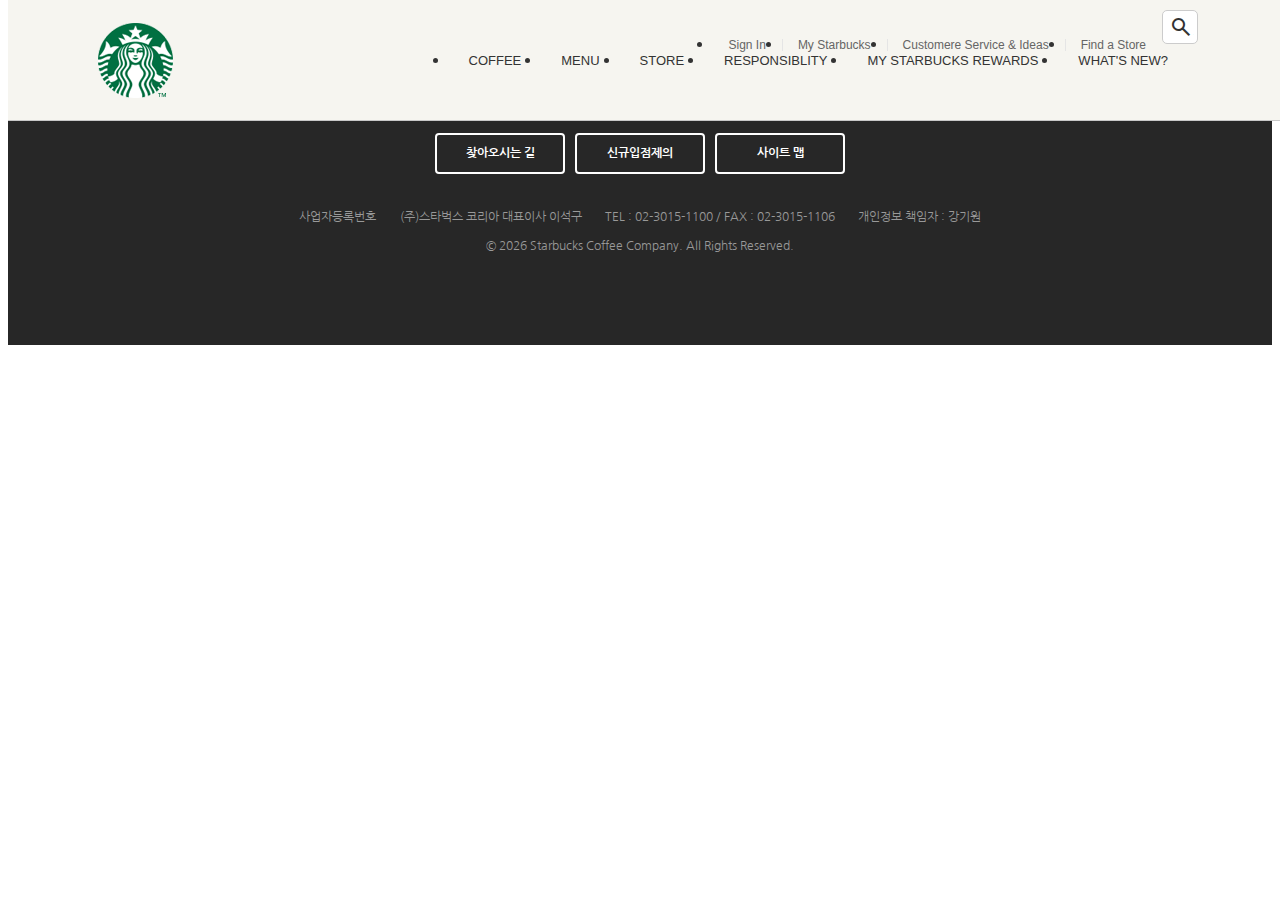
==== signin/index.html @ 1a1e829d "공통 모듈 분리" ====
<!DOCTYPE html>
<html lang="ko">
<head>

  <meta charset="UTF-8"/> 
  <meta name="viewport" content="width=device-width, initial-scale=1.0"/>
  <title>Starbucks Coffee Korea</title>

  <meta property="og:type" content="website" />
  <meta property="og:site_name" content="Starbucks" />
  <meta property="og:title" content="Starbucks Coffee Korea" />
  <meta property="og:description" content="스타벅스는 세계에서 가장 큰 다국적 커피 전문점으로, 64개국에서 총 23,187개의 매점을 운영하고 있습니다." />
  <meta property="og:image" content="../images/starbucks_seo.jpg" />
  <meta property="og:url" content="https://starbucks.co.kr" />
  
  <link rel="icon" href="../favicon.png">
  <link rel="stylesheet" href="https://cdn.jsdelivr.net/npm/reset-css@5.0.1/reset.min.css"/>
  <link rel="preconnect" href="https://fonts.googleapis.com">
  <link rel="preconnect" href="https://fonts.gstatic.com" crossorigin>
  <link href="https://fonts.googleapis.com/css2?family=Nanum+Gothic:wght@400;700&display=swap" rel="stylesheet">
  <link rel="stylesheet" href="https://fonts.googleapis.com/css2?family=Material+Symbols+Outlined:opsz,wght,FILL,GRAD@48,400,0,0" />
  <link rel="stylesheet" href="../css/main.css"/>
  <script defer src="../js/common.js"></script>



  <!-- HEADER -->
<header>
  <div class="inner">
    <a href="/" class="logo">
      <img src="../images/starbucks_logo.png" alt="스타벅스로고">
    </a>
    <div class="sub-menu">
      <ul class="menu">
        <li>
          <a href="/signin">Sign In</a>
        </li>
        <li>
          <a href="javascript:void(0)">My Starbucks</a>
        </li>
        <li>
          <a href="javascript:void(0)">Customere Service & Ideas</a>
        </li>
        <li>
          <a href="javascript:void(0)">Find a Store</a>
        </li>
      </ul>
      <div class="search">
        <input type="text"/>
        <div class="material-symbols-outlined">search</div>
      </div>
    </div>
    
    <ul class="main-menu">
      <li class="item">
        <div class="item__name">COFFEE</div>
        <div class="item__contents">
          <div class="contents__menu">
            <ul class="inner">
              <li>
                <h4>커피</h4>
                <ul>
                  <li>스타벅스 원두</li>
                  <li>스타벅스 비아</li>
                  <li>스타벅스 오리가미</li>
                </ul>
              </li>
              <li>
                <h4>에스프레소 음료</h4>
                <ul>
                  <li>도피오</li>
                  <li>에스프레소 마키야또</li>
                  <li>아메리카노</li>
                  <li>마키야또</li>
                  <li>카푸치노</li>
                  <li>라떼</li>
                  <li>모카</li>
                  <li>리스트레또 비안코</li>
                </ul>
              </li>
              <li>
                <h4>커피 이야기</h4>
                <ul>
                  <li>스타벅스 로스트 스팩트럼</li>
                  <li>최상의 아라비카 원두</li>
                  <li>한 잔의 커피가 완성되기까지</li>
                  <li>클로버® 커피 추출 시스템</li>
                </ul>
              </li>
              <li>
                <h4>최상의 커피를 즐기는 법</h4>
                <ul>
                  <li>커피 프레스</li>
                  <li>푸어 오버</li>
                  <li>아이스 푸어 오버</li>
                  <li>커피 메이커</li>
                  <li>리저브 매장에서 다양하게 즐기는 법</li>
                </ul>
              </li>
            </ul>
          </div>
          <div class="contents__texture">
            <div class="inner">
              <h4>나와 어울리는 커피 찾기</h4>
              <p>스타벅스가 여러분에게 어울리는 커피를 찾아드립니다.</p>
              <h4>최상의 커피를 즐기는 법</h4>
              <p>여러가지 방법을 통해 다양한 풍미의 커피를 즐겨보세요!</p>
            </div>
          </div>
        </div>
      </li>

      <li class="item">
        <div class="item__name">MENU</div>
        <div class="item__contents">
          <div class="contents__menu">
            <ul class="inner">
              <li>
                <h4>음료</h4>
              <ul>
              <li>콜드 브루</li>
              <li>브루드 커피</li>
              <li>에스프레소</li>
              <li>프라푸치노</li>
              <li>블렌디드 음료</li>
              <li>스타벅스 피지오</li>
              <li>티(티바나)</li>
              <li>기타 제조 음료</li>
              <li>스타벅스 주스(병음료)</li>
            </ul>
             </li>
             <li>
              <h4>푸드</h4>
              <ul>
                <li>베이커리</li>
                <li>케익</li>
                <li>샌드위치 & 샐러드</li>
                <li>따뜻한 푸드</li>
                <li>과일 & 요거트</li>
                <li>스낵 & 미니 디저트</li>
                <li>아이스크림</li>
              </ul>
            </li>
            <li>
              <h4>상품</h4>
              <ul>
                <li>머그</li>
                <li>글라스</li>
                <li>플라스틱 텀블러</li>
                <li>스테인리스 텀블러</li>
                <li>보온병</li>
                <li>액세서리</li>
                <li>커피 용품</li>
                <li>패키지 티(티바나)</li>
              </ul>
            </li>
            <li>
              <h4>카드</h4>
              <ul>
                <li>실물카드</li>
                <li>e-Gift 카드</li>
              </ul>
            </li>
            <li>
              <h4>메뉴 이야기</h4>
              <ul>
                <li>콜드 브루</li>
                <li>스타벅스 티바나</li>
              </ul>
            </li>
            </ul>
          </div>
          <div class="contents__texture">
            <div class="inner">
              <h4 class="new">스타벅스 티바나</h4>
              <p>다양한 찻잎과 향신료 등 개성있는 재료로 새로운 맛과 향의 티를 선보입니다.</p>
            </div>
          </div>
        </div>
      </li>

      <li class="item">
        <div class="item__name">STORE</div>
        <div class="item__contents">
          <div class="contents__menu">
            <ul class="inner">
              <li>
                <h4>매장 찾기</h4>
                <ul>
                  <li>퀵 검색</li>
                  <li>지역 검색</li>
                  <li>My 매장</li>
                </ul>
              </li>
              <li>
                <h4>매장 이야기</h4>
                <ul>
                  <li>청담스타</li>
                  <li>티바나 인스파이어드 매장</li>
                  <li>파미에파크</li>
                </ul>
              </li>
            </ul>
          </div>
          <div class="contents__texture">
            <div class="inner">
              <h4>매장 찾기</h4>
              <p>보다 빠르게 매장을 찾아보세요!</p>
              <h4 class="new">청담스타</h4>
              <p>스타벅스 1,000호점인 청담스타점을 만나보세요.</p>
            </div>
          </div>
        </div>
      </li>

      <li class="item">
        <div class="item__name">RESPONSIBLITY</div>
        <div class="item__contents">
          <div class="contents__menu">
            <ul class="inner">
              <li>
                <h4>지역 사회 참여 활동</h4>
                <ul>
                  <li>회망배달 캠페인</li>
                  <li>재능기부 카페 소식</li>
                  <li>커뮤니티 스토어</li>
                  <li>청년인재 양성</li>
                  <li>우리 농산물 사랑 캠페인</li>
                  <li>우리 문화 지키기</li>
                </ul>
              </li>
              <li>
                <h4>환경보호 활동</h4>
                <ul>
                  <li>환경 발자국 줄이기</li>
                  <li>일회용 컵 없는 매장</li>
                  <li>커피 원두 재활용</li>
                </ul>
              </li>
              <li>
                <h4>윤리 구매</h4>
                <ul>
                  <li>윤리적 원두 구매</li>
                  <li>공정무역 인증</li>
                  <li>커피 농가 지원 활동</li>
                </ul>
              </li>
              <li>
                <h4>글로벌 사회 공헌</h4>
                <ul>
                  <li>윤리경영 보고서</li>
                  <li>스타벅스 재단</li>
                  <li>지구촌 봉사의 달</li>
                </ul>
              </li>
            </ul>
          </div>
          <div class="contents__texture">
            <div class="inner">
              <h4>커피원두 재활용</h4>
              <p>스타벅스 커피 원두를 재활용 해보세요.</p>
            </div>
          </div>
        </div>
      </li>
      <li class="item">
        <div class="item__name">MY STARBUCKS REWARDS</div>
        <div class="item__contents">
          <div class="contents__menu">
            <ul class="inner">
              <li>
                <h4>마이 스타벅스 리워드</h4>
                <ul>
                  <li>마이 스타벅스 리워드 소개</li>
                  <li>등급 및 혜택</li>
                  <li>스타벅스 별</li>
                  <li>자주하는 질문</li>
                </ul>
              </li>
              <li>
                <h4>스타벅스 카드</h4>
                <ul>
                  <li>스타벅스 카드 소개</li>
                  <li>스타벅스 카드 갤러리</li>
                  <li>등록 및 조회</li>
                  <li>충전 및 이용안내</li>
                  <li>분실신고/환불신청</li>
                  <li>자주하는 질문</li>
                </ul>
              </li>
              <li>
                <h4>스타벅스 카드 e-Gift</h4>
                <ul>
                  <li>스타벅스 카드 e-Gift 소개</li>
                  <li>이용안내</li>
                  <li>선물하기</li>
                  <li>자주하는 질문</li>
                </ul>
              </li>
            </ul>
          </div>
          <div class="contents__texture">
            <div class="inner">
              <h4>스타벅스 카드 등록하기</h4>
              <p>카드 등록 후 리워드 서비스를 누리고 사용내역도 조회해보세요.</p>
            </div>
          </div>
        </div>
      </li>
      <li class="item">
        <div class="item__name">WHAT'S NEW?</div>
        <div class="item__contents">
          <div class="contents__menu">
            <ul class="inner">
              <li>
                <h4>프로모션 & 이벤트</h4>
                <ul>
                  <li>전체</li>
                  <li>스타벅스 카드</li>
                  <li>마이 스타벅스 리워드</li>
                  <li>온라인</li>
                  <li>2017 스타벅스 플래너</li>
                </ul>
              </li>
              <li>
                <h4>새소식</h4>
                <ul>
                  <li>전체</li>
                  <li>상품 출시</li>
                  <li>스타벅스의 문화</li>
                  <li>스타벅스 사회공헌</li>
                  <li>스타벅스 카드출시</li>
                </ul>
              </li>
              <li>
                <h4>매장별 이벤트</h4>
                <ul>
                  <li>일반 매장</li>
                  <li>신규 매장</li>
                </ul>
              </li>
            </ul>
          </div>
          <div class="contents__texture">
            <div class="inner">
              <h4>매장별 이벤트</h4>
              <p>스타벅스의 매장 이벤트 정보를 확인 하실 수 있습니다.</p>
              <h4>소셜 스타벅스</h4>
              <p>다양한 스타벅스 SNS 채널을 통해 스타벅스를 만나보세요!</p>
            </div>
          </div>
        </div>
      </li>
    </ul>
  </div>
</header>

<section class="signin">

</section>

<!-- FOOTER -->
<footer class="footer">
  <div class="inner">
    <ul class="menu">
      <li><a href="javascript:void(0)">개인정보처리방침</a></li>
      <li><a href="javascript:void(0)">영상정보처리기기 운영관리방침</a></li>
      <li><a href="javascript:void(0)">홈페이지 이용약관</a></li>
      <li><a href="javascript:void(0)">위치정보 이용약관</a></li>
      <li><a href="javascript:void(0)">스타벅스 카드 이용약관</a></li>
      <li><a href="javascript:void(0)">윤리경영 핫라인</a></li>
    </ul>

    <div class="btn-group">
      <a href="javascript:void(0)" class="btn btn--white">찾아오시는 길</a>
      <a href="javascript:void(0)" class="btn btn--white">신규입점제의</a>
      <a href="javascript:void(0)" class="btn btn--white">사이트 맵</a>
    </div>

    <div class="info">
      <span>사업자등록번호</span>
      <span>(주)스타벅스 코리아 대표이사 이석구 </span>
      <span>TEL : 02-3015-1100 / FAX : 02-3015-1106 </span>
      <span>개인정보 책임자 : 강기원</span>
    </div>

    <p class="copyright">
      &copy; <span class="this-year"></span> Starbucks Coffee Company. All Rights Reserved.
    </p>
    <img src="./images/starbucks_logo_only_text.png" alt="" class="logo"/>
  </div>
</footer>

</body>
</html>
---- css/main.css ----
/* COMMON */
body {
  color: #333;
  font-size : 16px;
  font-weight: 400;
  line-height: 1.4;
  font-family: 'Nanum Gothic', sans-serif;
}
img {
  display: block;
}
a {
  text-decoration: none;
}
.inner {
  width: 1100px;
  margin: 0 auto;
  position: relative;
}
.btn {
  width: 130px;
  padding: 10px;
  border: 2px solid #333;
  border-radius: 4px;
  color: #333;
  font-size: 16px;
  font-weight: 700;
  text-align: center;
  cursor: pointer;
  box-sizing: border-box;
  display: block;
  transition: .4s;
}
.btn:hover {
  color: white;
  background-color: #333;
}
.btn.btn--reverse {
  background-color: #333;
  color: white;
}
.btn.btn--reverse:hover {
  background-color: transparent;
  color: #333;
}
.btn.btn--brown {
  color: #592B18;
  border-color: #592B18;
}
.btn.btn--brown:hover {
  color: #fff;
  background-color: #592B18;
}
.btn.btn--gold {
  color: #d9aa8a;
  border-color: #d9aa8a;
}
.btn.btn--gold:hover {
  color: white;
  background-color: #d9aa8a;
}
.btn.btn--white {
  color: #fff;
  border-color: #fff;
}
.btn.btn--white:hover {
  color: #333;
  background-color: #fff;
}
.back-to-position {
  opacity: 0;
  transition: 1s;
}
.back-to-position.to-right {
  transform: translateX(-150px);
}
.back-to-position.to-left{
  transform: translateX(150px)
}
.show .back-to-position {
  opacity: 1;
  transform: translateX(0);
}
.show .back-to-position.delay-0 {
 transition-delay: 0s;
}
.show .back-to-position.delay-1 {
  transition-delay: .3s;
}
.show .back-to-position.delay-2{
  transition-delay: .6s;
}
.show .back-to-position.delay-3{
  transition-delay: .9s;
}



/* HEADER */
header {
  width: 100%;
  background-color: #f6f5f0;
  border-bottom: 1px solid #c8c8c8;
  position: fixed;
  top: 0;
  z-index: 9;
}
header > .inner {
  height: 120px;
}
header .logo {
  height: 75px;
  position: absolute;
  top:0;
  bottom: 0;
  left: 0;
  margin: auto;
}
header .sub-menu {
  display: flex;
  position: absolute;
  top: 10px;
  right: 0px;
}
header .sub-menu ul.menu {
  font-family: Arial, sans-serif;
  display: flex;
}
header .sub-menu ul.menu li{
  position: relative;
}
header .sub-menu ul.menu li::before{
  content: "";
  width: 1px;
  height: 12px;
  background-color: #e5e5e5;
  position: absolute;
  top: 0;
  bottom: 0;
  margin: auto;
}
header .sub-menu ul.menu li:first-child::before{
  display: none;
}
header .sub-menu ul.menu li a{
  font-size: 12px;
  padding: 11px 16px;
  display: block;
  color: #656565;
}
header .sub-menu ul.menu li a:hover {
  color: #000;
}
header .sub-menu .search{
  height: 34px;
  position: relative;
}
header .sub-menu .search input{
  width: 36px;
  height: 34px;
  padding: 4px 10px;
  border: 1px solid #ccc;
  box-sizing: border-box;
  border-radius: 5px;
  outline: none;
  background-color: #fff;
  color: #777;
  font-size: 12px;
  transition: width .4s;
}
header .sub-menu .search input:focus {
width: 190px;
border-color: #669900;
}
header .sub-menu .search .material-symbols-outlined{
  height: 24px;
  position: absolute;
  top: 0;
  bottom: 0;
  right: 5px;
  margin: auto;
  transition: .3s;
}
header .sub-menu .search.focused .material-symbols-outlined{
  opacity: 0;
}
header .main-menu{
  display: flex;
  position: absolute;
  bottom: 0;
  right: 10px;
  z-index: 1;

}
header .main-menu .item .item__name{
  padding: 10px 20px 34px 20px;
  font-family: Arial, sans-serif;
  font-size: 13px;
}
header .main-menu .item:hover .item__name{
  background-color: #2c2a29;
  color: #669900;
  border-radius: 6px 6px 0 0;
}
header .main-menu .item .item__contents{
  width: 100%;
  position: fixed;
  left: 0;
  display: none;
}
header .main-menu .item:hover .item__contents{
  display: block;
}
header .main-menu .item .item__contents .contents__menu{
  background-color: #2c2a29;
}
header .main-menu .item .item__contents .contents__menu > ul {
  display: flex;
  padding: 20px 0;
}
header .main-menu .item .item__contents .contents__menu > ul > li {
  width: 220px;

}
header .main-menu .item .item__contents .contents__menu > ul > li h4 {
  padding: 3px 0 12px 0;
  font-size: 14px;
  color: #fff;
}
header .main-menu .item .item__contents .contents__menu > ul > li ul li {
  padding: 5px 0;
  font-size: 12px;
  color: #999;
  cursor: pointer;
}
header .main-menu .item .item__contents .contents__menu > ul > li ul li:hover{
  color: #669900;
}
header .main-menu .item .item__contents .contents__texture{
  padding:26px 0;
  font-size: 12px;
  background-image: url("../images/main_menu_pattern.jpg");
}
header .main-menu .item .item__contents .contents__texture h4{
  color: #999;
  font-weight: 700;
}
header .main-menu .item .item__contents .contents__texture p {
  color: #669900;
  margin: 4px 0 14px;
}
header .badges {
  position: absolute;
  top: 132px;
  right: 12px;
}
header .badges .badge {
  border-radius: 10px;
  overflow: hidden;
  margin-bottom: 12px;
  box-shadow: 4px 4px 10px rgba(0, 0, 0, .15);
  cursor: pointer;
}
/* VISUAL */
.visual {
  margin-top: 120px;
  background-image: url("../images/visual_bg.jpg");
  background-position: center;
}
.visual .inner {
  height: 646px;
}
.visual .title {
  position: absolute;
  top: 88px;
  left: -10px;
}
.visual .title .btn {
  position: absolute;
  top: 259px;
  left: 173px;
}
.visual .cup1.image {
  position: absolute;
  bottom: 0;
  right: -47px;
}
.visual .cup1.text {
  position: absolute;
  top: 38px;
  right: 171px;
}
.visual .cup2.image {
  position: absolute;
  bottom: 0;
  right: 162px;
}
.visual .cup2.text {
  position: absolute;
  top: 321px;
  right: 416px;
}
.visual .spoon {
  position: absolute;
  bottom: 0;
  left: 275px;
}
.visual .fade-in {
  opacity: 0;
}

/* NOTICE */
.notice .notice-line{
  position: relative;
}
.notice .notice-line .bg-left{
  position: absolute;
  top: 0;
  left: 0;
  width: 50%;
  height: 100%;
  background-color: #333;
}
.notice .notice-line .bg-right{
  position: absolute;
  top: 0;
  right: 0;
  width: 50%;
  height: 100%;
  background-color: #f6f5ef;

}
.notice .notice-line .inner {
  height: 62px;
  display: flex;
}
.notice .notice-line .inner__left{
  display: flex;
  width: 60%;
  height: 100%;
  background-color: #333;
  
}
.notice .notice-line .inner__left h2 {
  display: flex;
  color: white;
  justify-content: center;
  align-items: center;
  font-size: 17px;
  font-weight: 700;
  margin-right: 20px;
}
.notice .notice-line .inner__left .swiper {
  height: 62px;
  background-color: orange;
  flex-grow: 1;

}
.notice .notice-line .inner__left .swiper-slide {
  height: 62px;
  display: flex;
  align-items: center;
  justify-content: center;
}
.notice .notice-line .inner__left .swiper-slide a {
  color: #fff;
}
.notice .notice-line .inner__left .notice-line__more {
  width: 62px;
  height: 62px;
  display: flex;
  justify-content: center;
  align-items: center;
}
.notice .notice-line .inner__left .notice-line__more .material-symbols-outlined {
  color: #fff;
  font-size: 30px;

}
.notice .notice-line .inner__right {
  width: 40%;
  height: 100%;
  display: flex;
  justify-content: flex-end;
  align-items: center;
}
.notice .notice-line .inner__right h2 {
  font-size: 17px;
  font-weight: 700;
}
.notice .notice-line .inner__right .toggle-promotion {
  width: 62px;
  height: 62px;
  cursor: pointer;
  display: flex;
  justify-content: center;
  align-items: center;

}
.notice .notice-line .inner__right .toggle-promotion .material-symbols-outlined{
  font-size: 30px;
}
.notice .promotion {
  height: 693px;
  background-color: #f6f5ef;
  position: relative;
  transition: height .4s;
  overflow: hidden;
}
.notice .promotion.hide {
  height: 0;
}
.notice .promotion .swiper {
 width: calc(819px * 3 + 20px); 
 height: 553px;
 position: absolute;
 top: 40px;
 left: 50%;
  margin-left: calc((819px * 3 + 20px) / -2);
}
/* calc() 함수를 통해 특정한 단위 계산 가능 */

.notice .promotion .swiper-slide {
  opacity: .5;
  transition: opacity 1s;
  position: relative;
}
.notice .promotion .swiper-slide-active {
  opacity: 1;
}
.notice .promotion .swiper-slide .btn {
  position: absolute;
  bottom: 0;
  left: 0;
  right: 0;
  margin: auto;
}
/* 다중선택자 */
.notice .promotion .swiper-button-prev,
.notice .promotion .swiper-button-next {
  cursor: pointer;
  color: #333;
  display: flex;
  justify-content: center;
  align-items: center;
  transition: .4s;

}
/* REWARDS */
.rewards {
  position: relative;
}
.rewards .inner {
  background-image: url(../images/rewards.jpg);
  height: 241px;
  position: relative;
}
.rewards .bg-left {
  width: 50%;
  height: 100%;
  background-color: #272727;
  position: absolute;
  top: 0;
  left: 0;
}
.rewards .bg-right {
  width: 50%;
  height: 100%;
  background-color: #d5c798;
  position: absolute;
  top: 0;
  right: 0;
}
.rewards .btn-group{
  position: absolute;
  bottom: 24px;
  right: 0;
  width: 250px;
  display: flex;
  flex-wrap: wrap;
}
.rewards .btn-group .btn.sign-up{
  margin-right: 10px;
}
.rewards .btn-group .btn.sign-in{
  width: 110px;
}
.rewards .btn-group .btn.gift{
  margin-top: 10px;
  flex-grow: 1;
}

.youtube {
  position: relative;
  height: 1200px;
  background-color: #333;
  overflow: hidden;
}
.youtube .youtube__area {
  position: absolute;
  left: 50%;
  margin-left: calc(1920px / -2);
  top: 40%
  margin-top : calc(1920px * 9 / 16 / -2);
  width: 1920px;
  background-color: orange;
}

.youtube .youtube__area::before {
   content: "";
   display :block;
   width: 100%;
   height: 0;
   padding-top: 56.25%;
}
.youtube .youtube__cover {
  background-image: url("../images/video_cover_pattern.png");
  background-color: rgba(0, 0, 0, .3);
  position: absolute;
  top: 0;
  left: 0;
  width: 100%;
  height: 100%;
}
#player {
  width: 100%;
  height: 100%;
  position: absolute;
  top: 0;
  left: 0;
}

/* SEASON PRODUCT */
.season-product {
  background-image: url('../images/season_product_bg.jpg');
}
.season-product .inner {
  height: 400px;
}
.season-product .text-group {
  position: absolute;
  top: 110px;
  right: 100px;
}
.season-product .text-group .title{
  margin-bottom: 10px;
}
.season-product .text-group .description {
  margin-bottom: 15px;
}

/* RESERVE COFFEE */
.reserve-coffee {
  background-image: url('../images/reserve_bg.jpg');
}
.reserve-coffee .inner {
 height: 400px;
} 
.reserve-coffee .reserve-logo {
  position: absolute;
  top: 110px;
  left: 0;
}
.reserve-coffee .text-group {
  position: absolute;
  top: 124px;
  left: 208px;
}
.reserve-coffee .product {
  position: absolute;
  top: 0;
  right: 0;
}

/* PICK YOUR FAVORITE */
.pick-your-favorite {
  background-image: url('../images/favorite_bg.jpg');
  background-repeat: no-repeat;
  background-position: center;
  background-attachment: fixed;
  background-size: cover;

}
.pick-your-favorite .inner {
  padding: 110px 0;
}
.pick-your-favorite .text-group {
  margin-left: 100px;
  width: 362px;
  display: flex;
  flex-wrap: wrap;
  justify-content: flex-end;

}
.pick-your-favorite .text-group .title {
  margin-bottom: 40px;
}
.pick-your-favorite .text-group .description{
  margin-bottom: 40px;
}

/* RESERVE-STORE */
.reserve-store {
  background-image: url('../images/reserve_store_bg.jpg');
  background-repeat: no-repeat;
  background-position: center;
  background-attachment: fixed;
  background-size: cover;
}
.reserve-store .inner {
  height: 600px;
  display: flex;
  justify-content: center;
  align-items: center;
}
.reserve-store .medal {
  width: 334px;
  height: 334px;
  perspective: 600px;
}
.reserve-store .medal .front,
.reserve-store .medal .back { 
  width: 334px;
  height: 334px;
  backface-visibility: hidden;
  transition: 1s;
}
.reserve-store .medal .front {
 position: absolute;
 transform: rotateY(0deg);
}
.reserve-store .medal:hover .front{
  transform: rotateY(180deg);
}
.reserve-store .medal .back {
  position: absolute;
  transform: rotateY(-180deg);
}
.reserve-store .medal:hover .back {
  transform: rotateY(0deg);
}
.reserve-store .medal .back .btn {
  position: absolute;
  top: 240px;
  left: 0;
  right: 0;
  margin: auto;
}

/* find-store */
.find-store {
  background-image: url("../images/find_store_bg.jpg");
}
.find-store .inner {
  height: 400px;
}
.find-store .texture1 {
  position: absolute;
  top: 0;
  left: 400px;
}
.find-store .picture {
  position: absolute;
  border-radius: 50%;
  box-shadow:  2px 2px 8px rgba(0, 0, 0, .5);
}
.find-store .picture1 {
  top: -60px;
  left: 0;
}
.find-store .picture2 {
  top: 150px;
  left: 250px;
}
.find-store .text-group {
  position: absolute;
  top: 120px;
  left: 550px;
}
.find-store .text-group .title {
  margin-bottom: 20px;
}
.find-store .text-group .description {
  margin-bottom: 20px;
}

/* AWARDS */
.awards {
background-color: #272727;
}
.awards .inner{
  padding: 40px 0;
}
.awards .swiper {
  width: 100%;
  height: 40px;
}

/* FOOTER */
footer{
  background: #272727;
  border-top: 2px solid #333;
}
footer .inner {
  padding: 40px 0 60px 0;
}
footer .menu {
  display: flex;
  justify-content: center;
}

footer .menu li a{
  color: #ccc;
  font-size: 12px;
  font-weight: 700;
  padding: 15px;
  display: block;
}
footer .menu li:first-child a{
  color:#669900
}
footer .btn-group {
  margin-top: 20px;
  display: flex;
  justify-content: center;
}
footer .btn-group .btn {
  font-size: 12px;
  margin-right: 10px;
}
footer .btn-group .btn:last-child {
  margin-right: 0;
}
footer .info  {
  margin-top: 30px;
  text-align: center;
}
footer .info span {
  margin-right: 20px;
  color: #999;
  font-size: 12px;
}
footer .info span:last-child{
  margin-right: 0;
}
footer .copyright {
  color: #999;
  font-size: 12px;
  text-align: center;
  margin-top: 12px;
}
footer .logo {
  margin: 30px auto 0;
}

#to-top {
  width: 45px;
  height: 45px;
  background-color: #333;
  color: white;
  border: 2px solid #fff;
  border-radius: 10px;
  display: flex;
  justify-content: center;
  align-items: center;
  position: fixed;
  bottom: 30px;
  right: 30px;
  z-index: 10;
  cursor: pointer;
}
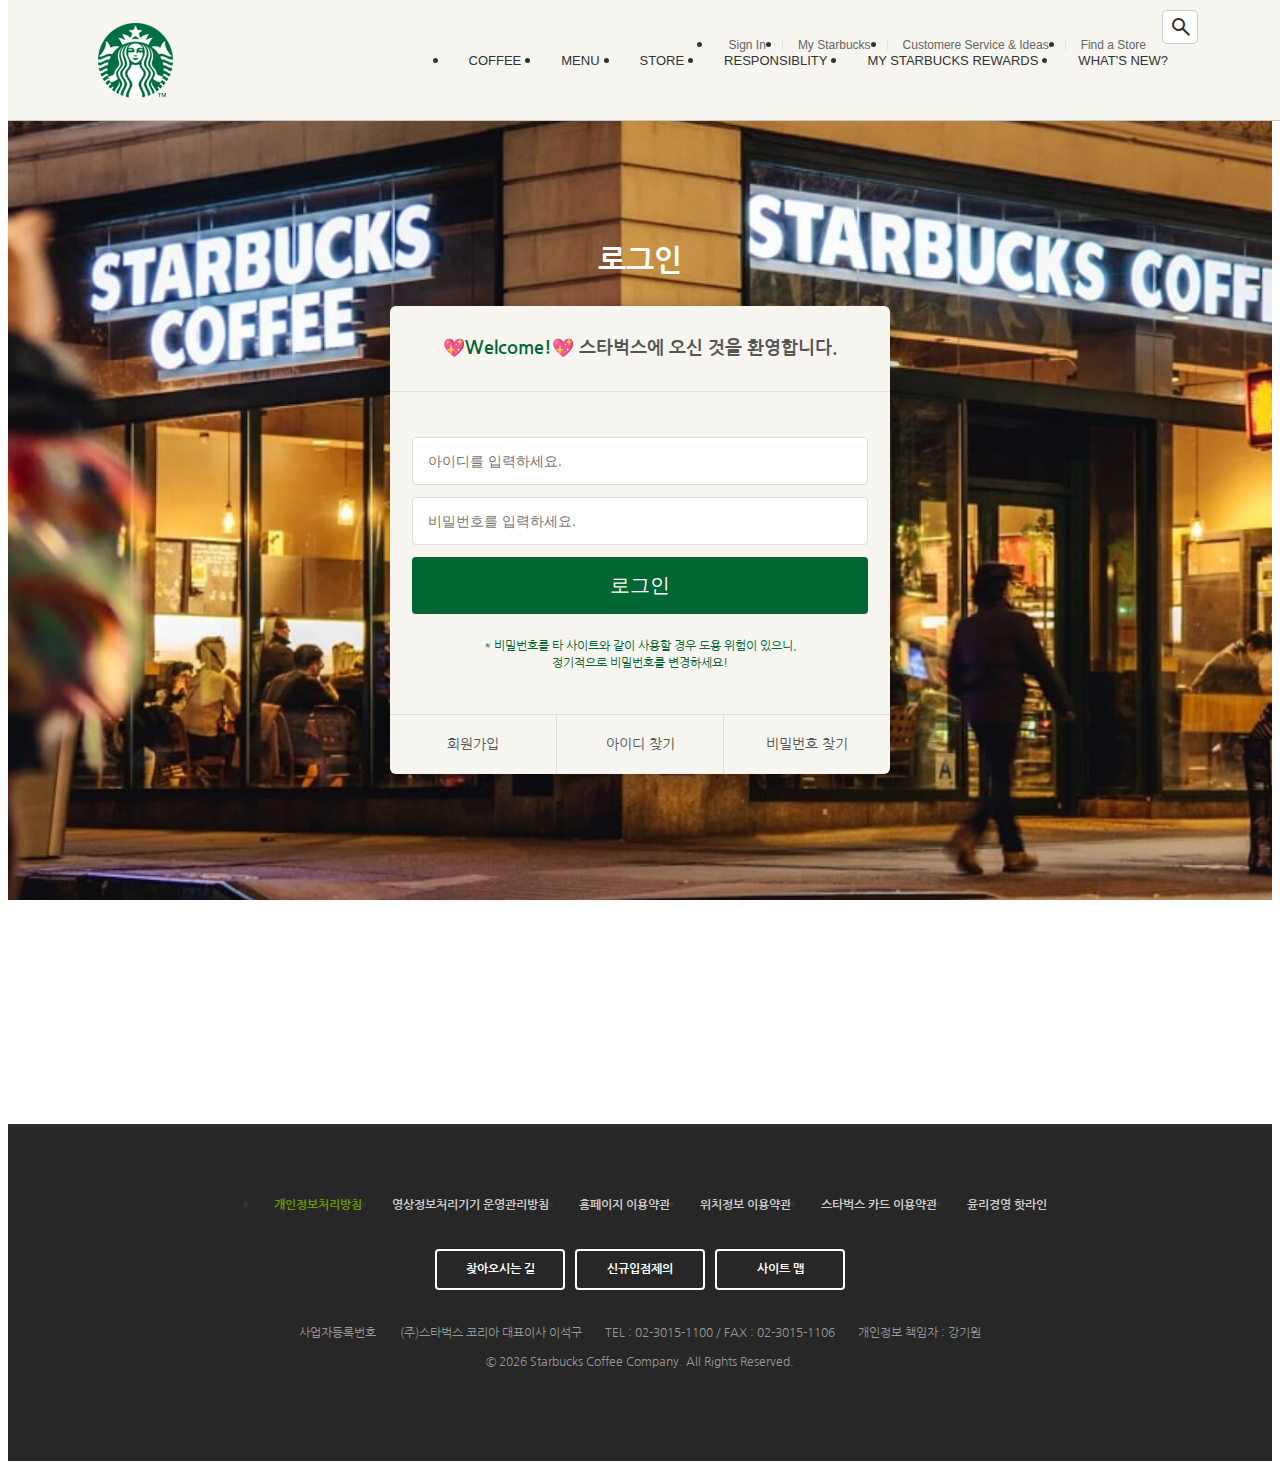
==== commit c3032343: "로그인 페이지 완성" ====
--- a/signin/index.html
+++ b/signin/index.html
@@ -20,6 +20,7 @@
   <link href="https://fonts.googleapis.com/css2?family=Nanum+Gothic:wght@400;700&display=swap" rel="stylesheet">
   <link rel="stylesheet" href="https://fonts.googleapis.com/css2?family=Material+Symbols+Outlined:opsz,wght,FILL,GRAD@48,400,0,0" />
   <link rel="stylesheet" href="../css/main.css"/>
+  <link rel="stylesheet" href="../css/signin.css">
   <script defer src="../js/common.js"></script>
 
 
@@ -355,9 +356,32 @@
   </div>
 </header>
 
+<!-- 로그인 화면 개발! -->
+
 <section class="signin">
-
+<h1>로그인</h1>
+<div class="signin__card">
+  <h2>
+    💖<strong>Welcome!</strong>💖 스타벅스에 오신 것을 환영합니다. 
+  </h2>
+  <form action="javascript:void(0)">
+    <input type="text" placeholder="아이디를 입력하세요."/>
+    <input type="password" placeholder="비밀번호를 입력하세요."/>
+    <input type="submit" value="로그인"/>
+    <p>
+      * 비밀번호를 타 사이트와 같이 사용할 경우 도용 위험이 있으니,<br>
+      정기적으로 비밀번호를 변경하세요!
+    </p>
+  </form>
+  <div class="actions">
+    <a href="javascript:void(0)">회원가입</a>
+    <a href="javascript:void(0)">아이디 찾기</a>
+    <a href="javascript:void(0)">비밀번호 찾기</a>
+  </div>
+</div>
 </section>
+
+
 
 <!-- FOOTER -->
 <footer class="footer">
--- a/css/signin.css
+++ b/css/signin.css
@@ -0,0 +1,82 @@
+.signin {
+  margin-top: 120px;
+  padding: 100px 0 350px;
+  background-image: url("../images/signin_bg.jpg");
+  background-position: center;
+  background-repeat: no-repeat;
+  background-attachment: fixed;
+  background-size: cover;
+  overflow: auto;
+}
+.signin h1 {
+  color: #fff;
+  font-size: 30px;
+  font-weight: 700;
+  text-align: center;
+  margin-bottom: 24px;
+}
+.signin__card {
+  width: 500px;
+  margin: 0 auto;
+  border-radius: 6px;
+  background-color: #f6f5f0;
+  box-shadow: 2px 2px 20px rgba(0,0,0,.3);
+  color: #555;
+}
+.signin__card h2 {
+  padding: 30px;
+  font-size: 18px;
+  text-align: center;
+  border-bottom: 1px solid #ddd;
+}
+.signin__card h2 strong {
+  font-weight: 700;
+  color: #006633;
+}
+.signin__card form {
+  padding: 30px 22px;
+}
+.signin__card form input {
+  width: 100%;
+  margin-bottom: 12px;
+  padding: 15px;
+  border: 1px solid #ddd;
+  border-radius: 4px;
+  outline: none;
+  box-sizing: border-box;
+  font-size: 14px;
+}
+.signin__card form [type="submit"] {
+  background-color: #006633;
+  border: none;
+  color: #fff;
+  font-size: 20px;
+  cursor: pointer;
+
+}
+.signin__card form p {
+  font-size: 12px;
+  color: #006633;
+  text-align: center;
+}
+.signin__card .actions {
+  display: flex;
+  border-top: 1px solid #ddd;
+}
+.signin__card .actions a{
+  flex-grow: 1;
+  flex-basis: 0;
+  text-align: center;
+  padding: 20px;
+  color: #555;
+  font-size: 14px;
+  border-right: 1px solid #ddd;
+}
+.signin__card .actions a:last-child {
+  border-right: none;
+
+}
+.signin__card .actions a:hover {
+  color: #006633;
+  text-decoration :underline;
+}
